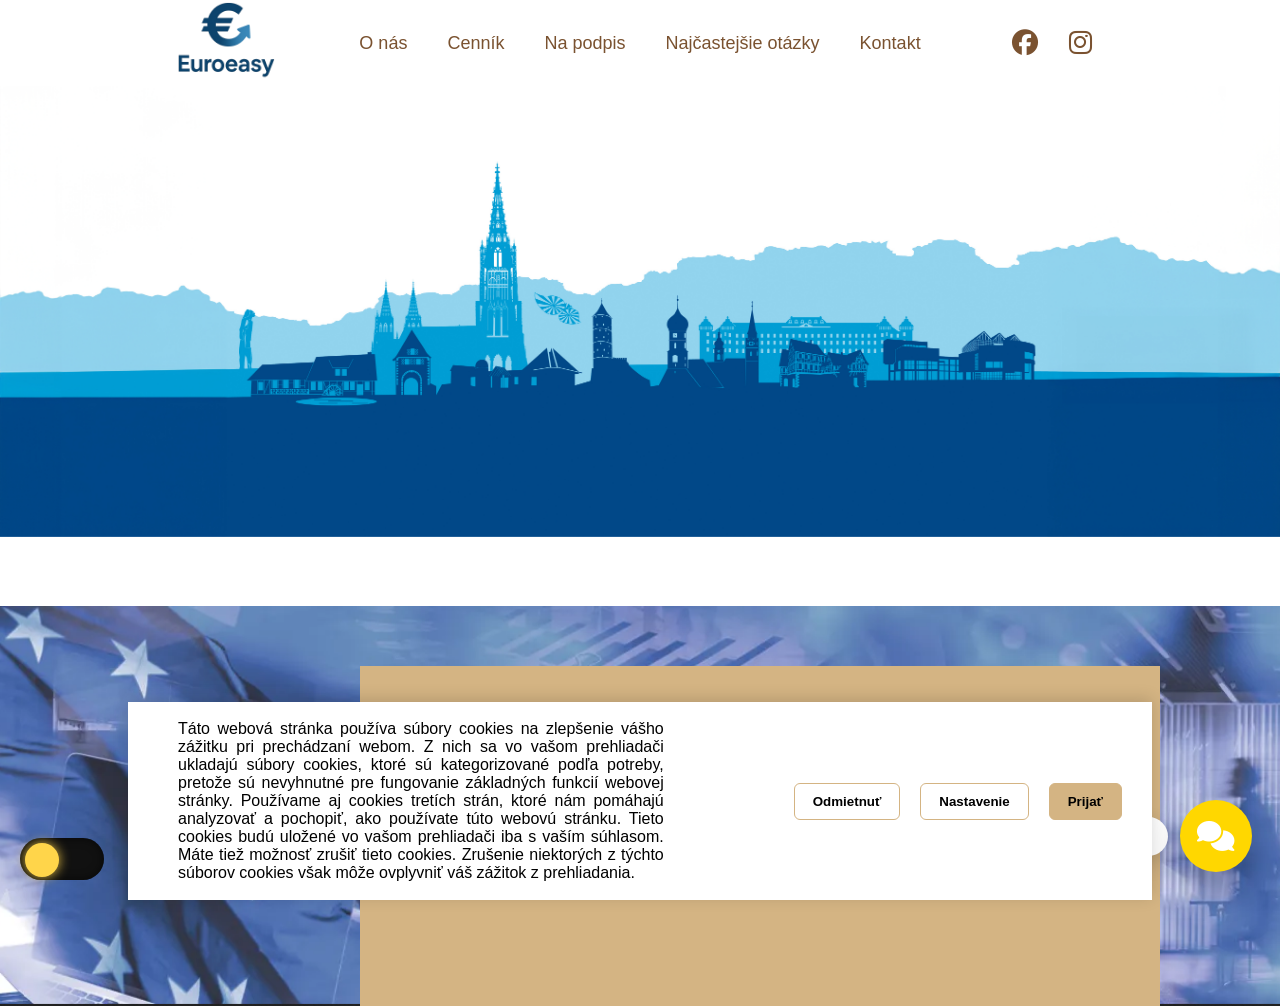
==== kontakt.html @ daf6a5b8 "Add files via upload" ====
<!DOCTYPE html>
<html lang="sk">
<head>
  <link rel="stylesheet" href="https://fonts.googleapis.com/css2?family=Changa+One&display=swap">
  <link rel="stylesheet" href="https://cdnjs.cloudflare.com/ajax/libs/font-awesome/6.5.0/css/all.min.css">
  <link rel="stylesheet" href="contact-widget.css">
    <meta charset="UTF-8" />
  <meta name="viewport" content="width=device-width, initial-scale=1.0" />
  <title>EuroEasy – Slider test</title>
  <script>
(function() {
  if (document.cookie.includes("site_dark=1")) {
    document.documentElement.classList.add("dark-mode");
  }
})();
</script>

  <link rel="stylesheet" href="style.css" />
 </head>
<body>

  
  <!-- ===== HEADER ===== -->
<header class="header">
<link rel="stylesheet" href="https://cdnjs.cloudflare.com/ajax/libs/font-awesome/6.5.0/css/all.min.css">

  <div class="logo">
    <img src="logo.png" alt="Euro Easy logo">
  </div>

  <nav class="nav">
    <ul>
      <li><a href="o-nas.html">O nás</a></li>
      <li><a href="cennik.html">Cenník</a></li>
      <li><a href="napodpis.html">Na podpis</a></li>
      <li><a href="najcastejsie-otazky.html">Najčastejšie otázky</a></li>
      <li><a href="kontakt.html">Kontakt</a></li>
    </ul>
   </nav>

  <!-- Burger menu (viditeľné len na mobile) -->
  <button id="burger" class="burger">
  <span></span>
  <span></span>
  <span></span>
  <span></span>
</button>

<div class="header-social">
  <a href="https://facebook.com/TVOJ_FB" target="_blank" class="social-link">
    <i class="fa-brands fa-facebook"></i>
  </a>
  <a href="https://instagram.com/TVOJ_IG" target="_blank" class="social-link">
    <i class="fa-brands fa-instagram"></i>
  </a>
</div>

<div class="mobile-social">
  <a href="https://facebook.com/TVOJ_FB" target="_blank" class="social-link">
    <i class="fa-brands fa-facebook"></i>
  </a>
  <a href="https://instagram.com/TVOJ_IG" target="_blank" class="social-link">
    <i class="fa-brands fa-instagram"></i>
  </a>
</div>


</header>

 <!-- Mobilné menu – zobrazí sa po kliknutí na burger -->
<nav class="mobile-menu" id="mobileMenu">
  <a href="o-nas.html">O nás</a>
  <a href="cennik.html">Cenník</a>
  <a href="napodpis.html">Na podpis</a>
  <a href="najcastejsie-otazky.html">Najčastejšie otázky</a>
  <a href="kontakt.html">Kontakt</a>
</nav>

  <!-- ===== SLIDER-FOTKA ===== -->
  <section class="hero-image">
    <img src="ulm.png" alt="Ulm" class="contact-photo">
</section>
  
  <!-- ===== FOOTER ===== -->
  <footer class="footer">
    <div class="footer-wrap">
  <img src="logo.png" alt="Logo" class="footer-logo" />
  <div class="footer-text">
    <p>KONTAKTUJTE NÁS</p>
    <p>info@euroeasy.de</p>
    <p>+421 944 337 878</p>
  </div>
</div>

  </footer>
  

  

<!-- ===== COOKIE BANNER ===== -->
<div id="cookie-bar" class="cookie-bar">
  <p>Táto webová stránka používa súbory cookies na zlepšenie vášho zážitku pri prechádzaní webom. Z nich sa vo vašom prehliadači ukladajú súbory cookies, ktoré sú kategorizované podľa potreby, pretože sú nevyhnutné pre fungovanie základných funkcií webovej stránky. Používame aj cookies tretích strán, ktoré nám pomáhajú analyzovať a pochopiť, ako používate túto webovú stránku. Tieto cookies budú uložené vo vašom prehliadači iba s vaším súhlasom. Máte tiež možnosť zrušiť tieto cookies. Zrušenie niektorých z týchto súborov cookies však môže ovplyvniť váš zážitok z prehliadania.</p>
  <div class="cookie-buttons">
    <button id="cookie-deny">Odmietnuť</button>
    <button id="cookie-settings-open">Nastavenie</button>
    <button id="cookie-accept">Prijať</button>
  </div>
</div>

<!-- ===== COOKIE SETTINGS MODAL ===== -->
<div id="cookie-modal" class="cookie-modal">
  <div class="cookie-modal-content">
    <button id="cookie-close" class="cookie-close">×</button>
    <h2>Nastavenia cookies</h2>

    <div class="cookie-option">
      <div>
        <strong>Funkčné</strong>
        <p>Nevyhnutné pre správny chod webu.</p>
      </div>
      <span class="cookie-badge">Vždy zapnuté</span>
    </div>

    <div class="cookie-option">
      <div>
        <strong>Štatistické</strong>
        <p>Pomáhajú nám pochopiť, ako sa web používa (anonymne).</p>
      </div>
      <label class="switch">
        <input type="checkbox" id="statCookies">
        <span class="cookie-switch round"></span>
      </label>
    </div>

    <div class="cookie-option">
      <div>
        <strong>Marketingové</strong>
        <p>Používané na personalizáciu reklamy.</p>
      </div>
      <label class="switch">
        <input type="checkbox" id="markCookies">
        <span class="cookie-switch round"></span>
      </label>
    </div>

    <div class="cookie-modal-buttons">
      <button id="cookie-deny-2">Odmietnuť</button>
      <button id="cookie-accept-2" class="primary">Prijať</button>
    </div>
  </div>
</div>

<!-- CONTACT WIDGET -->
<div class="contact-launcher">
  <div class="launcher-label">Kontaktujte nás</div>

  <button class="launcher-circle" id="launcherBtn">
    <i class="fa-solid fa-comments icon-comment"></i>
    <i class="fa-solid fa-xmark icon-close"></i>
  </button>

  <div class="channel-stack">
    <a class="channel-btn whatsapp" href="https://wa.me/421944337878" target="_blank">
      <i class="fa-brands fa-whatsapp"></i>
    </a>
    <a class="channel-btn facebook" href="https://facebook.com" target="_blank">
      <i class="fa-brands fa-facebook-f"></i>
    </a>
    <a class="channel-btn email" href="mailto:info@euroeasy.de">
      <i class="fa-solid fa-envelope"></i>
    </a>
    <a class="channel-btn phone" href="tel:+421944337878">
      <i class="fa-solid fa-phone"></i>
    </a>
  </div>
</div>

<div class="theme-floating-switch" aria-label="Theme toggle">
  <label class="theme-switch">
    <input type="checkbox" id="darkModeSwitch">
    <span class="track"></span><span class="thumb"></span>
  </label>
</div>



<div class="theme-track-overlay" aria-hidden="true"></div>



<script src="menu.js"></script>
<script src="cookie.js"></script>
<script src="contact-widget.js"></script>


</body>
</html>
---- contact-widget.css ----
:root {
  --gold: #FFD700;
  --shadow-lg: 0 16px 38px rgba(0,0,0,.24);
  --shadow: 0 12px 28px rgba(0,0,0,.2);
  --shadow-sm: 0 8px 20px rgba(0,0,0,.16);
}

.contact-launcher {
  position: fixed;
  right: 28px;
  bottom: 28px;
  z-index: 9999;
  font-family: system-ui, Segoe UI, Roboto, sans-serif;
  display: flex;
  align-items: center;
  gap: 12px;
}

.launcher-label {
  background: #fff;
  color: #111827;
  padding: 10px 16px;
  border-radius: 9999px;
  font-weight: 700;
  box-shadow: var(--shadow-sm);
  user-select: none;
  white-space: nowrap;
}

.launcher-circle {
  width: 72px;
  height: 72px;
  border-radius: 50%;
  border: none;
  cursor: pointer;
  display: inline-flex;
  align-items: center;
  justify-content: center;
  position: relative;
  overflow: hidden;
  background: var(--gold);
  color: #fff;
  box-shadow: var(--shadow-lg);
  transition: transform .2s ease, box-shadow .2s ease, filter .2s ease;
  will-change: transform;
  .launcher-circle {
  outline: none;
  -webkit-tap-highlight-color: transparent; /* odstráni štvorec na mobile */
}

.launcher-circle:focus,
.launcher-circle:focus-visible {
  outline: none;               /* odstráni rámček po kliknutí */
  box-shadow: none;            /* ak by si mal ešte aj nejaký vlastný tieň */
}

.launcher-circle::-moz-focus-inner {
  border: 0;                   /* špeciálne pre Firefox */
}
}

.launcher-circle:hover {
  transform: translateY(-2px) scale(1.03);
  filter: brightness(1.03);
}

.launcher-circle:active {
  transform: translateY(0) scale(1);
}

.launcher-circle i {
  position: absolute;
  font-size: 30px;
  line-height: 1;
}


.icon-comment {
  transform-origin: 50% 60%;
  animation: breathe 4.5s ease-in-out infinite;
}

.icon-close {
  opacity: 0;
  transform: rotate(-45deg) scale(.8);
  transition: opacity 0.2s ease, transform .02s ease;
}

.channel-stack {
  position: absolute;
  right: 0;
  bottom: 106px; /* väčšia medzera: 72px (button) + 34px (gap) */
  display: flex;
  flex-direction: column;
  align-items: center;
  gap: 14px;
  pointer-events: none;
  opacity: 0;
  transform: translateY(10px) scale(0.95); /* menší posun, pridaný scale */
  transition: opacity .2s ease-out, transform .2s ease-out; /* rýchlejšie */
}

.channel-btn {
  width: 71.8px;
  height: 71.8px;
  border-radius: 50%;
  display: inline-flex;
  align-items: center;
  justify-content: center;
  text-decoration: none;
  color: #fff;
  box-shadow: var(--shadow);
  transform: scale(0.9); /* namiesto translateY - buttony sa nestrácajú */
  opacity: 1; /* vždy viditeľné */
  transition: transform .25s cubic-bezier(0.34, 1.56, 0.64, 1), box-shadow .2s ease; /* pružná animácia */
  will-change: transform;
}

.channel-btn:hover {
  transform: translateY(-4px) scale(1.05);
  box-shadow: var(--shadow-lg);
}

.channel-btn i {
  font-size: 31.2px;
}

.channel-btn.whatsapp {
  background: #25D366;
}

.channel-btn.facebook {
  background: #1877F2;
}

.channel-btn.email {
  background: #6B7280;
}

.channel-btn.phone {
  background: #0F172A;
}

.contact-launcher.open .channel-stack {
  pointer-events: auto;
  opacity: 1;
  transform: translateY(0);
}

.contact-launcher.open .channel-btn {
  opacity: 1;
  transform: translateY(0);
}

.contact-launcher.open .channel-btn:nth-child(1) {
  transition-delay: .05s;
}

.contact-launcher.open .channel-btn:nth-child(2) {
  transition-delay: .15s;
}

.contact-launcher.open .channel-btn:nth-child(3) {
  transition-delay: .25s;
}

.contact-launcher.open .channel-btn:nth-child(4) {
  transition-delay: .35s;
}

.contact-launcher.open .icon-comment {
  opacity: 0;
  transform: translateY(4px) rotate(10deg) scale(.9);
  animation: none;
}

.contact-launcher.open .icon-close {
  opacity: 1;
  transform: rotate(0deg) scale(1);
}

#chaty-widget, .cht-widget, .cht-app, .chaty-widget {
  display: none !important;
}

@keyframes breathe {
  0%, 30%, 60%, 100% {
    transform: scale(1) rotate(0deg);
    opacity: 1;
  }
  12%, 42%, 72% {
    transform: scale(1.35) rotate(0deg);
    opacity: 0.95;
  }
  24%, 54%, 84% {
    transform: scale(1) rotate(0deg);
    opacity: 1;
  }
  100% {
    transform: scale(1) rotate(360deg);
    opacity: 1;
  }
}
---- style.css ----
*{margin:0;padding:0;box-sizing:border-box;}
body{font-family:"Roboto",sans-serif;background:#fff;color:#000;overflow-x:hidden;}

/* === HEADER === */
.header {
  display: flex;
  justify-content: space-between;
  align-items: center;
  background: #FFFFFF;
  color: #000;
  padding: 43px 40px;
  position: relative;
  top: 0;
  z-index: 2147483647; /* header vždy nad menu */
  flex-wrap: wrap; /* 🔹 aby sa prvky zalamovali, ak je menej miesta */
}
.nav {
  position: absolute;
  left: 50%;
  top: 50%;
  transform: translate(-50%, -50%);
}

#burger {
  display: none;
}

/* 🔸 Logo */
.header .logo {
  position: absolute;
    left: 45%;
    transform: translateX(calc(-50% - 350px)) translateY(-50%) scale(4.4);
    top: 40%;
  }

.header .logo img {
  height: 6px; /* výška loga */
  width: auto;
  object-fit: contain;
  transform: scale(4.4); /* zväčšenie loga */
  max-width: 100%;
}

/* 🔸 Navigácia */
.nav ul {
  display: flex;
  gap: 40px;
  list-style: none;
  
  margin: 0;
  padding: 0;
}

.nav a {
  text-decoration: none;
  color: #7A5230;
  font-weight: 500;
  font-size: 18px;
  white-space: nowrap;
}

.nav a:hover {
  color: #000;
}

/

/* 📱 3) od 1025px – ešte viac prispôsobené pred mobilom */
@media (min-width: 1025px) {
  .header {
    padding: 43px 40px;
  }

  .header .logo {
    margin-left: 160px;
  }

  .header .logo img {
    transform: scale(4.4);
  }

  .nav ul {
    right: 300px;
    gap: 30px;
  }

  
}


/* === SLIDER === */
.slider{position:relative;width:100%;height:650px;overflow:hidden;}
.slide{
  position:absolute;top:0;left:0;width:100%;height:100%;
  background-size:cover;background-position:center;opacity:0;
  transition:opacity 1s ease;
}
.slide.active{opacity:1;}
.overlay{
  position:absolute;top:0;left:0;width:0%;height:0%;
  background:rgba(212,180,131,0.85);
  z-index:1;
}
.slide-content{
  position:relative;z-index:2;color:#000;text-align:left;
  max-width:950px;margin:200px auto;padding:40px 60px;
  background:rgba(212, 180, 131, 0.8);
  border-radius:12px;animation:fadeIn 1.2s ease;
}
.slide-content h2{font-size:48px;margin-bottom:20px;text-align: center;}
.slide-content p{font-size:20px;margin-bottom:24px;}
.btn{
  background:#71C2F7;color:#000;padding:14px 28px;border-radius:6px;
  text-decoration:none;font-weight:bold;border:2px solid #71C2F7;display: inline-block;margin-top: 36px;
}
.btn:hover{background:#7A5230;color:#000000;border:2px solid #7A5230;}

/*
/* === ARROWS === */
.arrow{
  position:absolute;top:50%;transform:translateY(-50%);
  background:rgba(212, 180, 131, 0);color:#fff;border:none;font-size:30px;
  padding:10px 18px;cursor:pointer;z-index:10;
}
.arrow.left{left:0px;}
.arrow.right{right:0px;}
.arrow:hover{background:#7A5230;}

/* --- Bodky (indikátory slidov) --- */
.slide-dots {
  position: absolute;
  bottom: 40px; /* vzdialenosť od spodku slidera */
  left: 50%;
  transform: translateX(-50%);
  display: flex;
  gap: 10px;
  z-index: 10;
}

.dot {
  width: 14px;
  height: 14px;
  border-radius: 50%;
  border: 2px solid #000; /* čierny rámik */
  background: transparent;
  cursor: pointer;
  transition: background 0.3s ease, transform 0.2s ease;
}

/* Aktívna bodka – modrá výplň */
.dot.active {
  background: #71C2F7; /* rovnaká modrá ako tlačidlo */
  transform: scale(1.2);
}


/* === FOOTER === */
.footer {
  position: relative;
  background: url('footer.png') center/cover no-repeat;
  color: #fff;
  text-align: center;
  padding: 70px 25px;
  display: flex;
  justify-content: center;
  align-items: center;
  overflow: hidden;
}

/* Hnedá plocha ako pozadie */
.footer::before {
  content: "";
  position: absolute;
  width: 800px;
  height: 100%;
  left: 50%;
  transform: translateX(-35%);
  top: 15%;
  bottom: 0;
  background: #D4B483;
  z-index: 1;
}

/* Kontajner pre obsah - kopíruje rozmery hnedej plochy */
.footer-wrap {
  position: relative;
  z-index: 2;
  width: 800px;
  display: flex;
  flex-direction: row;
  justify-content: flex-start;
  align-items: center;
  gap: 90px;
  padding: 40px 60px;
  padding-left: 170px;
}

.footer-logo {
  width: 180px;
  filter: brightness(0) invert(1);
  flex-shrink: 0;
}

.footer-text {
  display: flex;
  flex-direction: column;
  align-items: flex-start;
  font-size: 20px; /* veľkosť písma */
  color: #000000; /* čierna (alebo daj inú farbu podľa brandu) */
  gap: 25px;
}

.footer-text p {
  margin: 0;
  white-space: nowrap;
  text-align: left;
}


  /* ---- MOBILE MENU ---- */
@media (max-width: 1024px) {
.nav {
  display: none !important;
}

/* zobraz burger na mobile */
#burger {
  display: flex !important;
}

.header {
    padding: 39px 36px;
    position: fixed !important;
    top: 0;
    left: 0;
    right: 0;
    z-index: 2147483647;
  }
 #burger {
    display: block;
    position: absolute;
  right: 23px; /* <- tu si nastavíš posun doprava */
  top: 48px; /* aby sedel vertikálne – doladíš podľa oka */
 }
 /* Reset LOGO position on mobile */
  .header .logo {
    position: absolute !important;
    left: 30px !important;
    top: -10px !important;
    transform: none !important;  /* zruší desktopové scale + translate */
    z-index: 2147483647;
  }

  .header .logo img {
    height: 104px !important;
    width: auto !important;
    transform: none !important; 
  }
  
  .footer::before {
  left: 50%;
  top: 15%;
  right: auto;
  transform: translateX(-50%);
  width: 75%;
  height: 100%;
}

.footer {
  padding: 80px 40px;
  overflow: hidden;
}

.footer-wrap {
  width: 75%;
  flex-direction: column;
  align-items: center;
  text-align: center;
  padding: 30px 20px;
  gap: 20px;
}

.footer-logo {
  width: 150px;
  margin: 0;
}

.footer-text {
  align-items: center;
}

.footer-text p {
  text-align: center;
}
  
  
  .mobile-menu {
    position: fixed;
    top: 75px;
    left: 0;
    width: 100vw;
    height: calc(100svh - 75px);
    background: #D4B483;
    flex-direction: column;
    overflow-y: auto;
    z-index: 2147483646; /* o 1 menej ako header */
    padding-top: 4px;

    /* Skryté default — ANIMOVATEĽNÉ */
    transform: translateY(-100%);
    pointer-events: none;
    transition: transform .50s ease, visibility 0s linear .50s;
  }

  /* Zobrazené menu — ANIMÁCIA */
  .mobile-menu.active {
    transform: translateY(0);
    pointer-events: auto;
    transition: transform .50s ease, visibility 0s;
  }
/* LOGO ako pozadie pod položkami */
  .mobile-menu::before {
    content: "";
    position: absolute;
    inset: 0;
    background-image: url('logo1.png'); /* zmeň na logo1.png ak chceš to väčšie */
    background-repeat: no-repeat;
    background-size: 60%; /* veľkosť loga — meníš tu */
    background-position: center 40%; /* stred, mierne posunuté dole */
    opacity: 0.20; /* sila loga — meníš tu (0.05 - 0.3 odporúčané) */
    filter: grayscale(1) brightness(2); /* farba / efekt loga */
    z-index: 1;
    pointer-events: none;
  }

  .mobile-menu a {
    width: 100%;
    padding: 20px 30px;
    text-align: left;
    color: #fff;
    font-size: 17px;
    font-weight: bold;
    text-decoration: none;
    display: block;
    box-sizing: border-box;
    position: relative;
    z-index: 2;
  }

  .mobile-menu a::after {
    content: "";
    position: absolute;
    bottom: 0;
    left: 20px;
    right: 20px;
    height: 2px;
    background: rgba(255,255,255,0.8);
    z-index: 2;
 
  }
}



@keyframes fadeIn{
  from{opacity:0;transform:translateY(30px);}
  to{opacity:1;transform:translateY(0);}
}

/* Modern 4-line brown burger button */
#burger {
  width: 28px;
  height: 22px;
  top: 28px;
  padding: 0;
  border: none;
  background: transparent;
  cursor: pointer;
  z-index: 2147483647;
   display: none; /* default skrytý */
  flex-direction: column;
  justify-content: space-between;
}

#burger span {
  display: block;
  width: 100%;
  height: 3px;
  background: #7A5230; /* tvoja hnedá */
  border-radius: 4px;
}

/* Fix pre desktop – vynúť desktop menu */
@media (min-width: 1025px) {
  .nav {
    display: flex !important;
    
  }

  #burger,
  .mobile-menu {
    display: none !important;
  }

}

/* ✨ Sociálne ikony v headeri — DESKTOP */
.header-social {
  position: absolute;
    right: calc(42% - 350px);
    top: 50%;
    transform: translateY(-50%);
    text-decoration: none;
  }
  .header-social a {
  text-decoration: none !important;
  border-bottom: none !important;
}

.header-social .social-link {
  color: #7A5230;
  font-size: 26px;
  margin-left: 24px;
  transition: color .25s ease, transform .15s ease;
}

.header-social .social-link:hover i {
  color: #000;
  transform: translateY(-4px);
}



/* default: mobil skrytý */
.mobile-social { display: none; }

/* 📱 Mobilné zobrazenie sociálnych ikon */
@media (max-width: 1024px){
  .header-social { display: none !important; }

  .mobile-social{
    position: fixed;
    top: 25px;      /* upravíš podľa výšky headera */
    right: 110px;     /* IKONY NALAVO od burgera */
    display: flex;
    gap: 35px;
    align-items: center;
    z-index: 2147483647;
  }

  .mobile-social .social-link{
    color: #7A5230;
    font-size: 26px;
    line-height: 1;
    display: flex;
    align-items: center;
    justify-content: center;
    text-decoration: none;
    transition: transform .15s ease, color .2s ease;
  }

  .mobile-social .social-link:hover{
    color: #000;
    transform: translateY(-1px);
  }
}
  
body.menu-open {
  overflow: hidden !important;
}  
 


.footer-text p:first-child {
  font-family: "Changa One", sans-serif;
  font-size: 38px;
  color: #000000;
  text-transform: uppercase;
  margin-bottom: 10px;
}
/* === COOKIE BAR === */
.cookie-bar {
  position: fixed;
  bottom: 0;
  left: 50%;
  transform: translateX(-50%);
  width: 80%;
  max-width: 1200px;
  background: #fff;
  color: #000;
  padding: 18px 30px;
  box-shadow: 0 -3px 15px rgba(0,0,0,0.15);
  display: flex;
  justify-content: space-between;
  align-items: center;
  z-index: 9999999;
  font-size: 16px;
}

.cookie-bar p {
  text-align-last: left; /* posledný riadok zostane normálne zľava */
  margin-right: 120px;
  padding-left: 20px; /* 🔥 tu nastavuješ tých 100px od ľavého okraja */
    text-align: justify; /* lepšie pre čitateľnosť na mobile */
    max-width: 800px; 
}

.cookie-buttons {
  display: flex;
  gap: 10px; /* medzera medzi tlačidlami */
  align-items: center;
}

.cookie-buttons button {
  margin-left: 10px;
  padding: 10px 18px;
  border-radius: 6px;
  border: 1px solid #d4b483;
  background: #fff;
  cursor: pointer;
  font-weight: bold;
}

.cookie-buttons button:last-child {
  background: #d4b483;
  color: #000;
}

/* === MODAL === */
.cookie-modal {
  position: fixed;
  inset: 0;
  background: rgba(0,0,0,0.4);
  display: none;
  justify-content: center;
  align-items: center;
  z-index: 99999999;
}

.cookie-modal-content {
  background: #fff;
  padding: 40px;
  border-radius: 12px;
  width: 650px;
  max-width: 90%;
  position: relative;
}

.cookie-modal-content h2 {
  margin-bottom: 20px;
  font-size: 22px;
}

.cookie-close {
  position: absolute;
  right: 15px;
  top: 15px;
  background: #eee;
  border: none;
  font-size: 20px;
  cursor: pointer;
  width: 36px;
  height: 36px;
  border-radius: 50%;
}

.cookie-option {
  display: flex;
  justify-content: space-between;
  align-items: center;
  margin-bottom: 25px;
}

.cookie-badge {
  background: #eee;
  padding: 6px 12px;
  border-radius: 14px;
  font-size: 13px;
}

/* Switch */
.switch {
  position: relative;
  display: inline-block;
  width: 50px;
  height: 26px;
}
.switch input {display:none;}
.cookie-switch {
  position: absolute;
  cursor: pointer;
  top: 0; left: 0; right:0; bottom:0;
  background: #777;
  transition: .3s;
  border-radius: 26px;
}
.cookie-switch:before {  
  position: absolute;
  content:"";
  height: 18px;
  width: 18px;
  left: 4px;
  bottom: 4px;
  background: white;
  border-radius: 50%;
  transition: .3s;
}
input:checked + .cookie-switch {background: #d4b483;}
input:checked + .cookie-switch:before {transform: translateX(24px);}

.cookie-modal-buttons {
  text-align: right;
  margin-top: 20px;
}

.cookie-modal-buttons button {
  padding: 10px 18px;
  margin-left: 10px;
  border-radius: 6px;
  border: 1px solid #d4b483;
  background: #fff;
  cursor: pointer;
  font-weight: bold;
}

.cookie-modal-buttons .primary {
  background: #d4b483;
}

/* Mobil & tablet – tlačidlá pod text, centrované */
@media (max-width: 1025px) {
  .cookie-bar {
    flex-direction: column;
    text-align:center;
    width: 100%;
    left: 50%;
    transform: translateX(-50%);
    padding: 20px;
  }

  .cookie-buttons {
    margin-top: 12px;
    flex-direction: row;
    flex-wrap: wrap;
    justify-content: center;
  }

  .cookie-buttons button {
    width: auto;
  }
  .cookie-bar p {
   max-width: 100%;
    width: calc(100% - 40px); /* 20px z každej strany */
    padding-left: 20px;
    padding-right: 20px;
    margin: 0 auto 20px auto;
    text-align: justify;
    text-align-last: center;
}
}

/* nocny rezim */
/* === DARK MODE SWITCH FULL === */
/* RESET PREPINACA */
.theme-switch input {
  opacity: 0;
  width: 0;
  height: 0;
}

/* KOLEJNIC̆KA */
.theme-switch .track{
  position:absolute;
  inset:0;
  background:#111;
  border-radius:999px;
  box-shadow:inset 0 0 10px rgba(0,0,0,.6);
}

/* SLNKO / GULICKA */
.theme-switch .thumb{
  position:absolute;
  width:34px;
  height:34px;
  top:5px;
  left:5px;
  background:#FFD54A;
  border-radius:50%;
  box-shadow:0 0 12px rgba(255,212,74,.9);
  transition:.45s cubic-bezier(.22,.61,.36,1);
  overflow:hidden;
}

/* DARK MODE GULICKA */
.theme-switch input:checked + .track + .thumb{
  transform:translateX(46px);
  background:#fff;
  box-shadow:0 0 8px rgba(255,255,255,.35);
}


/* Zobraz mesiaca len pri zapnutom dark-mode */
.theme-switch input:checked + .track + .thumb::after {
  opacity: 1 !important;
}

/* SLNKO NA LAVEJ STRANE */
.theme-switch .track::before{
  content:"";
  position:absolute;
  top:50%;
  left:12px;
  transform:translateY(-50%);
  width:22px;
  height:22px;
  background-size:contain;
  background-repeat:no-repeat;
  background-image:url("data:image/svg+xml,%3Csvg fill='%23FFD447' viewBox='0 0 24 24'%3E%3Cpath d='M12 18a6 6 0 110-12 6 6 0 010 12zM12 2v2m0 16v2m10-10h-2M4 12H2m14.95 7.07l-1.41-1.41M10.46 6.34L9.05 4.93m7.07 12.02l1.41 1.41M6.34 10.46L4.93 9.05'/%3E%3C/svg%3E");
}

/* MESIAC NA PRAVEJ STRANE */
.theme-switch .track::after{
  content:"";
  position:absolute;
  top:50%;
  right:12px;
  transform:translateY(-50%);
  width:22px;
  height:22px;
  background-size:contain;
  background-repeat:no-repeat;
  opacity:.55;
  background-image:url("data:image/svg+xml,%3Csvg fill='white' viewBox='0 0 24 24'%3E%3Cpath d='M21.64 13a1 1 0 00-1.05-.14 8.05 8.05 0 01-3.37.73A8.15 8.15 0 019.08 5.49a8.59 8.59 0 01.25-2A1 1 0 008.4 2a10.14 10.14 0 1012 12'/%3E%3C/svg%3E");
}
:root{
  --toggle-w: 84px;
  --toggle-h: 42px;
  --pad: 4px;
  --t: .55s;
  --e: cubic-bezier(.22,.61,.36,1);
}

/* Floating button bottom-left */
.theme-floating-switch{
  position: fixed;
  left: 20px;
  bottom: 20px;
  z-index: 99999;
}

/* Container */
.theme-switch{
  position: relative;
  width: var(--toggle-w);
  height: var(--toggle-h);
  display: inline-block;
}

/* Hide native checkbox */

/* removed duplicate switch blocks */
/* === DARK MODE EFFECT === */


/* Dim images too */
body.dark-mode img,
body.dark-mode .hero {
  filter: brightness(.85) contrast(1.05);
}
.theme-floating-switch {
  position: fixed;
  bottom: 20px;
  left: 20px;
  z-index: 9999;
}


body.dark-mode {
  background: #0b0b0b !important;
  color: #e2e2e2 !important;
}

/* header */
body.dark-mode header {
  background: #000 !important;
  border-color: #222 !important;
}
body.dark-mode .header-social .social-link:hover i {
  transform: translateY(-4px); 
  color: #fff !important;
}

body.dark-mode .mobile-social .social-link:hover{
    color: #fff;
    transform: translateY(-4px);
  }
body.dark-mode .nav a:hover {
  color: #fff;
}
body.dark-mode .footer-logo {
  width: 180px;
  filter: brightness(0);
  flex-shrink: 0;
}

/* menu / nav */
body.dark-mode nav,
body.dark-mode .nav {
  background: #000 !important;
  color: #fff !important;
}

/* buttons */
body.dark-mode button,
body.dark-mode .btn {
  filter: brightness(.85);
}

/* generic darkening for light blocks */
body.dark-mode .section,
body.dark-mode .card,
body.dark-mode .box,
body.dark-mode .content-wrapper {
  background: #111 !important;
  color: #e2e2e2 !important;
}

/* POLMOON INSIDE BALL */
.theme-switch .thumb::after {
  content: "";
  position: absolute;
  top: 50%;
  left: 50%;
  width: 28px;
  height: 28px;
  transform: translate(-20%, -50%);
  background: #000;         /* čierna obloha */
  border-radius: 50%;
  box-shadow: 26px 0 0 0 #fff; /* biely výsek z ľavej strany */
  opacity: 0;
  transition: opacity .35s ease;
}

/* Zobraz mesiaca len pri zapnutom dark-mode */
.theme-switch input:checked + .track + .thumb::after {
  opacity: 1 !important;
}
/* FIX so dark mode neodlepí plávajúce tlačidlá */
body.dark-mode .theme-floating-switch,
body.dark-mode .contact-widget-button,
body.dark-mode .contact-widget {
  position: fixed !important;
  z-index: 999999 !important;
  filter: none !important;
  opacity: 1 !important;
  visibility: visible !important;
}
.header-social .social-link i {
  display: inline-block;
  transition: transform .25s ease, color .25s ease;
}
body.dark-mode .slide::before {
  content:"";
  position:absolute;
  inset:0;
  background:rgba(0,0,0,0.35);
  pointer-events:none !important;
  z-index:2;
}
/* Kontakt – hero image */
.hero-image {
  width: 100%;
  margin-top: 70px; /* nech nejde pod menu */
}

.hero-image img.contact-photo {
  width: 100%;
  height: auto;
  display: block;
}

/* Desktop - orezať vrch ~20% */
@media (min-width: 1025px) {
  .hero-image {
    height: 50vh; /* viditeľná výška fotky (môžeš upraviť) */
  }

  .hero-image img.contact-photo {
    height: auto;
    width: 100%;
    transform: translateY(-30%); /* posun o 20% nahor */
  }
}

/* Dark mode – stmaviť svetlé časti fotky na kontakt stránke */
body.dark-mode .hero-image img.contact-photo {
  filter: brightness(0.55) contrast(1.1);
}
/* Dark mode — stmaviť iba footer fotku */
body.dark-mode footer {
  position: relative;
  overflow: hidden;
}

body.dark-mode footer::after {
  content: "";
  position: absolute;
  inset: 0;
  background: rgba(0,0,0,0.45); /* úroveň stmavenia — môžeš zmeniť 0.3–0.7 */
  pointer-events: none;
  z-index: 1;
}

body.dark-mode footer * {
  position: relative;
  z-index: 2; /* aby text a ikony ostali nad overlayom */
}
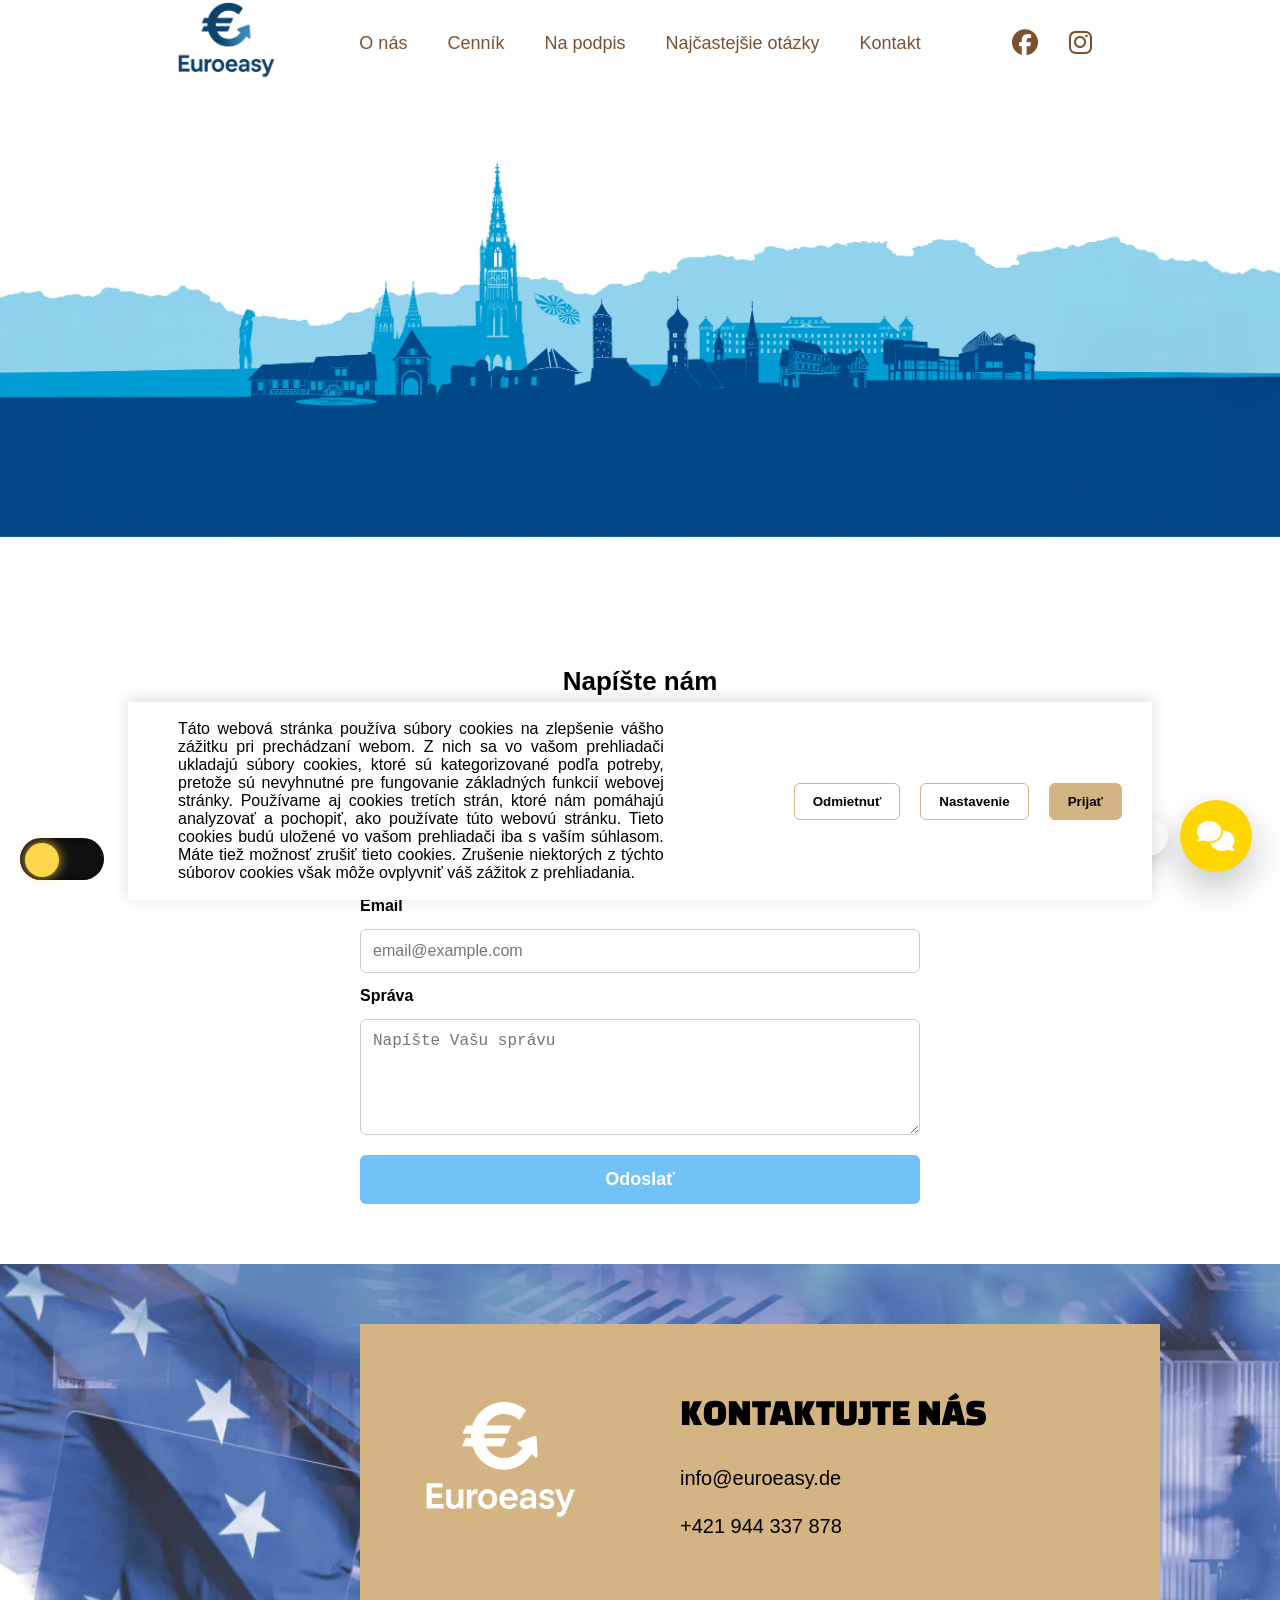
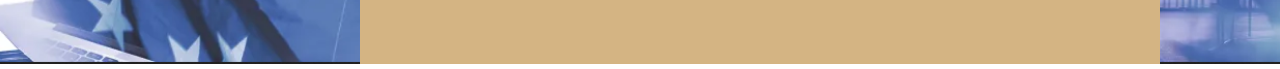
==== commit 70ef8586: "Update kontakt.html" ====
--- a/kontakt.html
+++ b/kontakt.html
@@ -80,6 +80,32 @@
   <section class="hero-image">
     <img src="ulm.png" alt="Ulm" class="contact-photo">
 </section>
+
+   <!-- ===== CONTACT FORM ===== -->
+<section class="form-section">
+  <h2>Napíšte nám</h2>
+
+  <form action="https://formsubmit.co/sk8er@centrum.sk" method="POST" class="contact-form">
+
+    <!-- FormSubmit nastavenia -->
+    <input type="hidden" name="_next" value="https://hisbalah.github.io/Euroeasy1/kontakt.html">
+    <input type="hidden" name="_captcha" value="false">
+
+    <label>Meno a priezvisko</label>
+    <input type="text" name="name" required placeholder="Vaše meno">
+
+    <label>Telefónne číslo</label>
+    <input type="tel" name="phone" required placeholder="+421 ...">
+
+    <label>Email</label>
+    <input type="email" name="email" required placeholder="email@example.com">
+
+    <label>Správa</label>
+    <textarea name="message" rows="5" required placeholder="Napíšte Vašu správu"></textarea>
+
+    <button type="submit" class="btn form-btn">Odoslať</button>
+  </form>
+</section>
   
   <!-- ===== FOOTER ===== -->
   <footer class="footer">
--- a/style.css
+++ b/style.css
@@ -242,6 +242,22 @@
   right: 23px; /* <- tu si nastavíš posun doprava */
   top: 48px; /* aby sedel vertikálne – doladíš podľa oka */
  }
+ 
+ .slide-content .btn {
+    margin-top: 16px !important; /* menej miesta nad bodkami */
+    margin-bottom: 26px !important; /* miesto nad bodkami */
+ }
+ 
+ .slide-content h2 {
+    font-size: 40px !important;
+    line-height: 1.1;
+    max-width: 90%;
+    margin: 0px auto;
+    margin-left: auto;
+    margin-right: auto;
+   
+  }
+ 
  /* Reset LOGO position on mobile */
   .header .logo {
     position: absolute !important;
@@ -468,7 +484,24 @@
 body.menu-open {
   overflow: hidden !important;
 }  
- 
+
+.hero-image {
+    height: 32vh;           /* fotka zaberie ~ polovicu displeja */
+    overflow: hidden;       /* oreže zvyšok */
+    margin-top: 80px;
+    position: relative;
+  }
+
+  .hero-image img.contact-photo {
+    width: 100%;
+    height: 100%;
+    object-fit: cover;      /* správny crop */
+    object-position: center;
+    
+    /* ✅ SIMULÁCIA PRIBLIŽENIA O ~50% */
+    transform: scale(2.1);  /* zoom 150% */
+    transform-origin: center center; /* drží zoom v strede */
+  }
 
 
 .footer-text p:first-child {
@@ -915,3 +948,71 @@
   position: relative;
   z-index: 2; /* aby text a ikony ostali nad overlayom */
 }
+
+/* ===== CONTACT FORM STYLE ===== */
+.form-section {
+  width: 100%;
+  max-width: 600px;
+  margin: 60px auto;
+  padding: 0 20px;
+  text-align: center;
+}
+
+.form-section h2 {
+  font-size: 26px;
+  margin-bottom: 20px;
+  font-weight: 700;
+}
+
+.contact-form {
+  display: flex;
+  flex-direction: column;
+  gap: 14px;
+}
+
+.contact-form label {
+  text-align: left;
+  font-weight: 600;
+}
+
+.contact-form input,
+.contact-form textarea {
+  width: 100%;
+  padding: 12px;
+  border: 1px solid #ccc;
+  border-radius: 6px;
+  font-size: 16px;
+}
+
+.contact-form input:focus,
+.contact-form textarea:focus {
+  border-color: #3d8bfd;
+  outline: none;
+}
+
+.form-btn {
+  background-color: #71C2F7;
+  color: #fff;
+  padding: 14px;
+  border-radius: 6px;
+  font-size: 18px;
+  cursor: pointer;
+  margin-top: 6px;
+  border: none;
+}
+
+.form-btn:hover {
+  opacity: 0.85;
+}
+
+/* Dark mode form */
+body.dark-mode .contact-form input,
+body.dark-mode .contact-form textarea {
+  background: #111;
+  color: #fff;
+  border: 1px solid #555;
+}
+
+body.dark-mode .form-section h2 {
+  color: #fff;
+}
